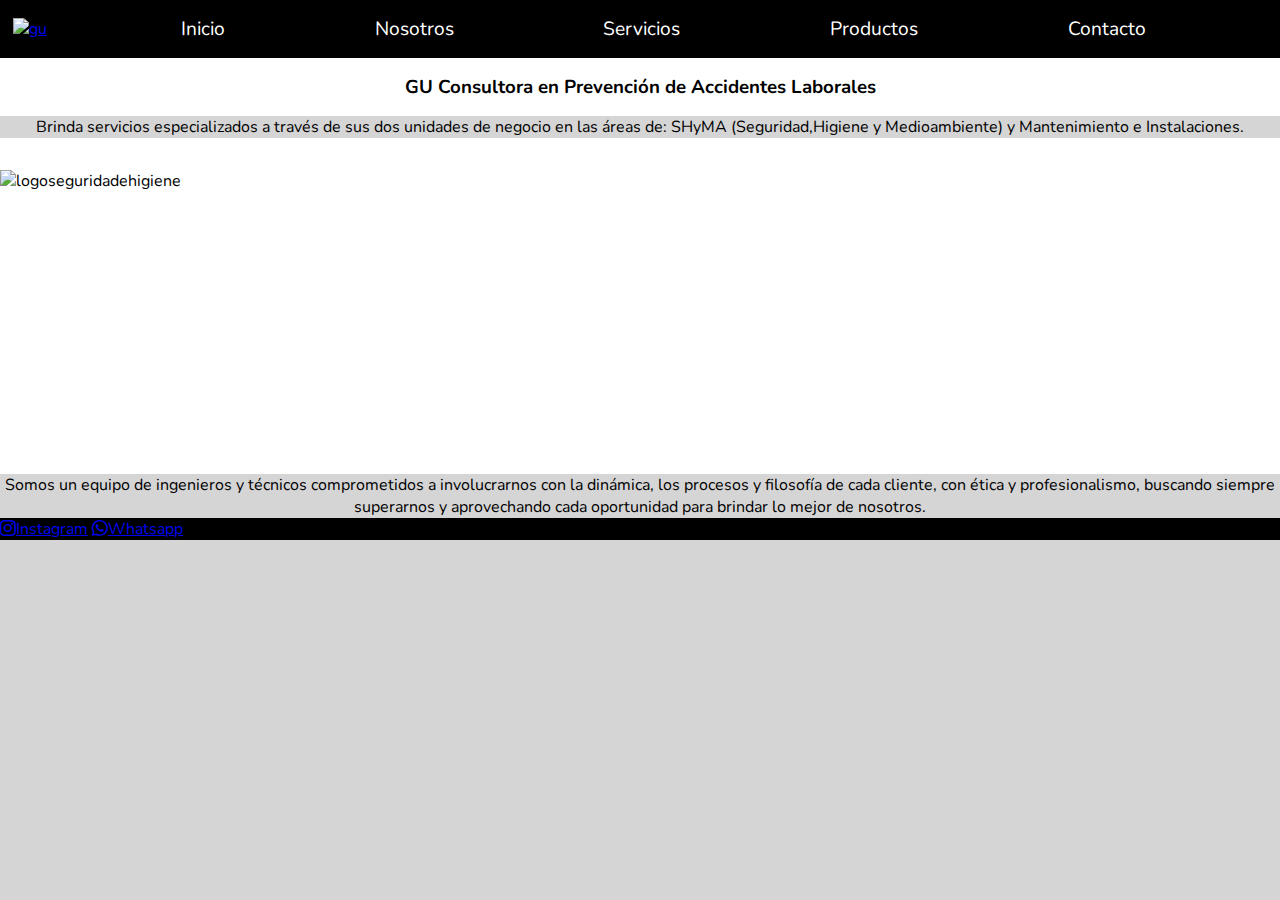
==== index.html @ 7956a354 "tercera pre entrega" ====
<!DOCTYPE html>
<html lang="en">

<head>
    <meta charset="UTF-8">
    <meta http-equiv="X-UA-Compatible" content="IE=edge">
    <meta name="viewport" content="width=device-width, initial-scale=1.0">
    <title>GU - Inicio</title>
    <meta name="description" content="Consultora de Seguridad e Higiene">
    <meta name="keywords"
        content="Consultora, Seguridad, Higiene, Construcción, Industria, EPP, Calzado, Ropa de trabajo, Detector, Protección, Señalización">
    <link href="https://cdn.jsdelivr.net/npm/bootstrap@5.3.0-alpha3/dist/css/bootstrap.min.css" rel="stylesheet"
        integrity="sha384-KK94CHFLLe+nY2dmCWGMq91rCGa5gtU4mk92HdvYe+M/SXH301p5ILy+dN9+nJOZ" crossorigin="anonymous">
    <link rel="stylesheet" href="https://cdn.jsdelivr.net/npm/bootstrap-icons@1.10.4/font/bootstrap-icons.css">
    <link rel="stylesheet" href="./styles/style.css">
    <link rel="stylesheet" href="wow/animate.css">
</head>


<body>
    <header>
        <nav class="navbar syso">
            <a class="logoinicio" href="../index.html"><img class="gu wow fadeInDown" src="../img/gu.png" alt="gu"></a>
            <ul class="menu">
                <li class="inicioinicio menu_item active wow fadeInLeft"><a href="./index.html">Inicio</a></li>
                <li class="nosotrosinicio menu_item wow fadeInLeft"><a href="./pages/nosotros.html">Nosotros</a></li>
                <li class="serviciosinicio menu_item wow fadeInLeft"><a href="./pages/servicios.html">Servicios</a></li>
                <li class="productosinicio menu_item wow fadeInLeft"><a href="./pages/productos.html">Productos</a></li>
                <li class="contactoinicio menu_item wow fadeInLeft"><a href="./pages/contacto.html">Contacto</a></li>
            </ul>
        </nav>
    </header>
    <main>
        <section class="titulogu d-flex justify-content-center align-items-center fondoblancotitulo">
            <h3>GU Consultora en Prevención de Accidentes Laborales</h3>
        </section>
        <section class="titulogu d-flex justify-content-center align-items-center m-4">
            <p> Brinda servicios especializados a
                través de sus dos unidades de negocio en las
                áreas de: SHyMA (Seguridad,Higiene y Medioambiente) y Mantenimiento e Instalaciones.</p>
        </section>
        <div class="fondoblancotitulo">
            <img class="logoguseguridadehigiene" src="./img/logoguseguridadehigiene.png"
                alt="logoseguridadehigiene"></a>
        </div>
        <section class="titulogu d-flex justify-content-center align-items-center m-4">
            <p>Somos un equipo de ingenieros y técnicos comprometidos a involucrarnos con la
                dinámica, los procesos y filosofía de cada cliente, con ética y profesionalismo, buscando siempre
                superarnos y aprovechando cada oportunidad para brindar lo mejor de nosotros.</p>
            </p>
        </section>
    </main>
    <footer class="text-light p-4">
        <div class="container">
            <div class="row">
                <div class="col-md-12">
                    <div class="d-flex pie wow flash justify-content-evenly px-5">
                        <a href="https://www.instagram.com/lic.seguridadehigiene?igshid=YmMyMTA2M2Y=/"
                            class="text-light"><i class="bi bi-instagram marginright"></i>Instagram</a>
                        <a href="https://wa.me/1132611289" class="text-light"><i
                                class="bi bi-whatsapp marginright"></i>Whatsapp</a>
                    </div>
                </div>
            </div>
        </div>
    </footer>
    <script src="https://cdn.jsdelivr.net/npm/bootstrap@5.3.0-alpha3/dist/js/bootstrap.bundle.min.js"
        integrity="sha384-ENjdO4Dr2bkBIFxQpeoTz1HIcje39Wm4jDKdf19U8gI4ddQ3GYNS7NTKfAdVQSZe"
        crossorigin="anonymous"></script>
    <script src="wow/wow.min.js"></script>
    <script>
        new WOW().init();
    </script>
</body>

</html>
---- styles/style.css ----
@import url("https://fonts.googleapis.com/css2?family=Nunito:wght@300;400;500;600;700&display=swap");
.listaservicios .columnaservicios .consultoriatecnica,
.listaservicios .columnaservicios .tramitesygestiones,
.listaservicios .columnaservicios .medicionesambientales {
  padding: 1rem;
  background-color: #000000;
}

.listaservicios .columnaservicios .consultoriatexto,
.listaservicios .columnaservicios .tramitestexto,
.listaservicios .columnaservicios .medicionestexto {
  padding: 1rem;
  background-color: #ffffff;
}

* {
  margin: 0;
  padding: 0;
  box-sizing: border-box;
  font-family: "Nunito", sans-serif;
}
*::-moz-selection {
  background-color: #000000;
  color: rgba(192, 192, 192, 0.662745098);
}
*::selection {
  background-color: #000000;
  color: rgba(192, 192, 192, 0.662745098);
}

header {
  background-color: #000000;
  display: flex;
  gap: 2rem;
  grid-gap: 2rem;
}
header .navbar {
  animation: slide-in-fwd-center 0.4s cubic-bezier(0.25, 0.46, 0.45, 0.94) both;
  align-items: center;
  display: flex;
  flex: 1;
  position: relative;
  justify-content: space-evenly;
}
header .navbar .gu {
  height: 6rem;
  margin-left: 0.8rem;
}
header .navbar .menu {
  display: flex;
  flex: 1;
  position: relative;
  justify-content: space-evenly;
  list-style-type: none;
  gap: 1rem;
  grid-gap: 1rem;
  align-items: center;
  padding-block: 1rem;
  top: 0;
  width: 100%;
}
header .navbar .menu .menu_item a {
  color: #ffffff;
  text-decoration: none;
  font-size: larger;
}
header .navbar .menu .menu_item a:hover {
  background: rgba(192, 192, 192, 0.662745098);
}
@keyframes slide-in-fwd-center {
  0% {
    transform: translateZ(-1400px);
    opacity: 0;
  }
  100% {
    transform: translateZ(0);
    opacity: 1;
  }
}
header .menu_item:nth-child(1) {
  animation-delay: 0.1s;
}
header .menu_item:nth-child(2) {
  animation-delay: 0.2s;
}
header .menu_item:nth-child(3) {
  animation-delay: 0.3s;
}
header .menu_item:nth-child(4) {
  animation-delay: 0.4s;
}
header .menu_item:nth-child(5) {
  animation-delay: 0.5s;
}

body {
  background-color: rgba(192, 192, 192, 0.662745098);
  background-repeat: unset;
}
body .titulogu {
  display: block;
  text-align: center;
  margin-left: auto;
  margin-right: auto;
}
body .titulogu p {
  margin-top: 0;
  margin-bottom: 0rem;
}
body .titulogu p .itemsnosotros {
  margin-top: 1.5rem;
}
body .titulogu .textogusyh {
  margin-bottom: 0.5rem;
  margin-left: auto;
  margin-right: auto;
}
body .fondoblancotitulo {
  background-color: #ffffff;
  padding-top: 1rem;
  padding-bottom: 1rem;
}
body .fondoblancotitulo .logoguseguridadehigiene {
  display: flex;
  margin-left: auto;
  margin-right: auto;
  margin-top: 1rem;
  margin-bottom: 1rem;
  height: 17rem;
}
body .fondoblancotitulo .fondonegro {
  background-color: #000000;
}
body .misionvision {
  margin-right: auto;
  margin-left: auto;
}

footer {
  background-color: #000000;
}
footer .row {
  --bs-gutter-x: 0;
  --bs-gutter-y: 0;
}
footer .row .pie :hover {
  background: rgba(192, 192, 192, 0.662745098);
}

.listaservicios {
  padding: 2rem;
  display: flex;
}
.listaservicios .columnaservicios {
  margin-left: 1.2rem;
  margin-right: 1.2rem;
  width: 33.333333333%;
}
.listaservicios .columnaservicios .consultoriatecnica .centrar,
.listaservicios .columnaservicios .tramitesygestiones .centrar,
.listaservicios .columnaservicios .medicionesambientales .centrar {
  display: flex;
  justify-content: center;
  text-align: center;
  padding: 1rem;
}
.listaservicios .columnaservicios .consultoriatecnica .estilotextoblanco,
.listaservicios .columnaservicios .tramitesygestiones .estilotextoblanco,
.listaservicios .columnaservicios .medicionesambientales .estilotextoblanco {
  color: #ffffff;
}
.listaservicios .columnaservicios .consultoriatexto .itemslista,
.listaservicios .columnaservicios .tramitestexto .itemslista,
.listaservicios .columnaservicios .medicionestexto .itemslista {
  list-style: none;
}

.galeria {
  display: grid;
  grid-template-columns: 1fr 1fr;
  gap: 1rem;
  grid-template-areas: "mqtexto" "mqvideo";
}
.galeria .galeriatexto {
  display: grid;
  justify-items: center;
  align-items: center;
  justify-content: center;
  align-content: center;
  grid-area: mqtexto;
  margin-right: 4.094rem;
  margin-left: 4.094rem;
  padding: 4rem;
}
.galeria .galeriatexto .estilotextoblanco {
  color: #ffffff;
}
.galeria .galeriavideo {
  display: grid;
  justify-items: center;
  align-items: center;
  justify-content: center;
  align-content: center;
  grid-area: mqvideo;
}
.galeria .videoservicios {
  width: 80%;
  height: 20rem;
  display: block;
  margin-right: 2rem;
  margin-left: 2rem;
}

.tarjetitas {
  width: 70%;
  margin-right: auto;
  margin-left: auto;
}

.textocontacto {
  color: #ffffff;
  padding: 1rem;
  background-color: #000000;
}

.mapaoficina {
  max-width: 100%;
}

@media screen and (max-width: 991px) {
  /******************************* LISTA DE SERVICIOS *******************************/
  .listaservicios {
    justify-content: center;
    text-align: center;
    display: grid;
    grid-template-columns: 1fr;
  }
  .listaservicios .columnaservicios {
    margin-right: auto;
    margin-left: auto;
    border: 0.1rem solid #000000;
    margin-top: 0.5rem;
    margin-bottom: 0.5rem;
    width: 100%;
    display: grid;
    grid-template-columns: 1fr 1fr 1fr;
    grid-template-areas: "consultoriatecnica consultoriatexto consultoriatexto " "tramitesygestiones tramitestexto tramitestexto" "medicionesambientales medicionestexto medicionestexto";
  }
  .listaservicios .columnaservicios .consultoriatecnica {
    grid-area: consultoriatecnica;
    display: grid;
    justify-items: center;
    align-items: center;
    justify-content: center;
    align-content: center;
  }
  .listaservicios .columnaservicios .consultoriatexto {
    border-left: 0.1rem solid #ffffff;
    grid-area: consultoriatexto;
    display: grid;
  }
  .listaservicios .columnaservicios .tramitesygestiones {
    grid-area: tramitesygestiones;
    display: grid;
    justify-items: center;
    align-items: center;
    justify-content: center;
    align-content: center;
  }
  .listaservicios .columnaservicios .tramitestexto {
    border-left: 0.1rem solid #ffffff;
    grid-area: tramitestexto;
    display: grid;
  }
  .listaservicios .columnaservicios .medicionesambientales {
    grid-area: medicionesambientales;
    display: grid;
    justify-items: center;
    align-items: center;
    justify-content: center;
    align-content: center;
  }
  .listaservicios .columnaservicios .medicionestexto {
    border-left: 0.1rem solid #ffffff;
    grid-area: medicionestexto;
    display: grid;
  }
  /******************************* GALERIA DE SERVICIOS *******************************/
  .galeria {
    display: grid;
    grid-template-columns: 1fr;
  }
  .galeria .galeriatexto {
    margin-right: 6.25rem;
    margin-left: 6.25rem;
  }
  .galeria .galeriavideo {
    margin-right: auto;
    margin-left: auto;
  }
  /******************************* MAPA Y DE CONTACTOS *******************************/
  .formulariocontacto {
    margin-right: 1.25rem;
    margin-left: 1.25rem;
    width: 100%;
  }
  .mapaubicacion {
    width: 100%;
    display: flex;
    justify-content: center;
  }
  .mapaubicacion .mapaoficina {
    display: grid;
    grid-template-columns: 1fr;
  }
}
@media screen and (max-width: 720px) {
  /******************************* LISTA DE SERVICIOS *******************************/
  .listaservicios {
    justify-content: center;
    text-align: center;
    display: grid;
    grid-template-columns: 1fr;
  }
  .listaservicios .columnaservicios {
    margin-right: auto;
    margin-left: auto;
    border: 0.1rem solid #000000;
    margin-top: 0.5rem;
    margin-bottom: 0.5rem;
    width: 100%;
    display: grid;
    grid-template-columns: 1fr;
    grid-template-areas: "consultoriatecnica" "consultoriatexto" "tramitesygestiones" "tramitestexto" "medicionesambientales" "medicionestexto";
  }
  .listaservicios .columnaservicios .consultoriatecnica {
    grid-area: consultoriatecnica;
    display: grid;
    justify-items: center;
    align-items: center;
    justify-content: center;
    align-content: center;
  }
  .listaservicios .columnaservicios .consultoriatexto {
    border-left: 0.1rem solid #ffffff;
    grid-area: consultoriatexto;
    display: grid;
  }
  .listaservicios .columnaservicios .tramitesygestiones {
    grid-area: tramitesygestiones;
    display: grid;
    justify-items: center;
    align-items: center;
    justify-content: center;
    align-content: center;
  }
  .listaservicios .columnaservicios .tramitestexto {
    border-left: 0.1rem solid #ffffff;
    grid-area: tramitestexto;
    display: grid;
  }
  .listaservicios .columnaservicios .medicionesambientales {
    grid-area: medicionesambientales;
    display: grid;
    justify-items: center;
    align-items: center;
    justify-content: center;
    align-content: center;
  }
  .listaservicios .columnaservicios .medicionestexto {
    border-left: 0.1rem solid #ffffff;
    grid-area: medicionestexto;
    display: grid;
  }
  /******************************* GALERIA DE SERVICIOS *******************************/
  .galeria {
    display: grid;
    grid-template-columns: 1fr;
  }
  .galeria .galeriatexto {
    margin-right: 3.5rem;
    margin-left: 3.5rem;
  }
  .galeria .galeriavideo {
    margin-right: auto;
    margin-left: auto;
  }
  /******************************* MAPA Y FORMULARIO DE CONTACTOS *******************************/
  .formulariocontacto {
    margin-right: auto;
    margin-left: auto;
    width: 100%;
  }
  .mapaubicacion {
    width: 100%;
    display: flex;
    justify-content: center;
  }
  .mapaubicacion .mapaoficina {
    display: grid;
    grid-template-columns: 1fr;
  }
}
@media screen and (max-width: 575px) {
  /******************************* NAVBAR *******************************/
  header {
    display: grid;
  }
  header .navbar {
    display: grid;
    flex: 0;
  }
  header .navbar .gu {
    height: 3rem;
    margin-left: 0.2rem;
  }
  header .navbar .menu {
    grid-area: menu;
    display: grid;
    grid-template-columns: 1fr 1fr;
    grid-template-rows: 1fr 1fr;
    grid-template-areas: "nosotros servicios " "productos contacto ";
  }
  header .navbar .menu .inicioinicio {
    display: none;
  }
  header .navbar .menu .nosotrosinicio {
    grid-area: nosotros;
    display: grid;
    justify-items: center;
    align-items: center;
    justify-content: center;
    align-content: center;
  }
  header .navbar .menu .serviciosinicio {
    grid-area: servicios;
    display: grid;
    justify-items: center;
    align-items: center;
    justify-content: center;
    align-content: center;
  }
  header .navbar .menu .productosinicio {
    grid-area: productos;
    display: grid;
    justify-items: center;
    align-items: center;
    justify-content: center;
    align-content: center;
  }
  header .navbar .menu .contactoinicio {
    grid-area: contacto;
    display: grid;
    justify-items: center;
    align-items: center;
    justify-content: center;
    align-content: center;
  }
  header .syso {
    justify-content: center;
    text-align: center;
    display: grid;
    grid-template-columns: 1r 1fr;
    grid-template-rows: 1fr 1fr;
    grid-template-areas: "logo menu menu" "logo menu menu";
  }
  header .syso .logoinicio {
    grid-area: logo;
    display: grid;
    justify-items: center;
    align-items: center;
    justify-content: center;
    align-content: center;
  }
  /******************************* GALERIA DE SERVICIOS *******************************/
  .galeria {
    display: grid;
    grid-template-columns: 1fr;
  }
  .galeria .galeriatexto {
    margin-right: 2.5rem;
    margin-left: 2.5rem;
    padding: 1.5rem;
  }
  .galeria .galeriavideo {
    margin-right: auto;
    margin-left: auto;
  }
}/*# sourceMappingURL=style.css.map */
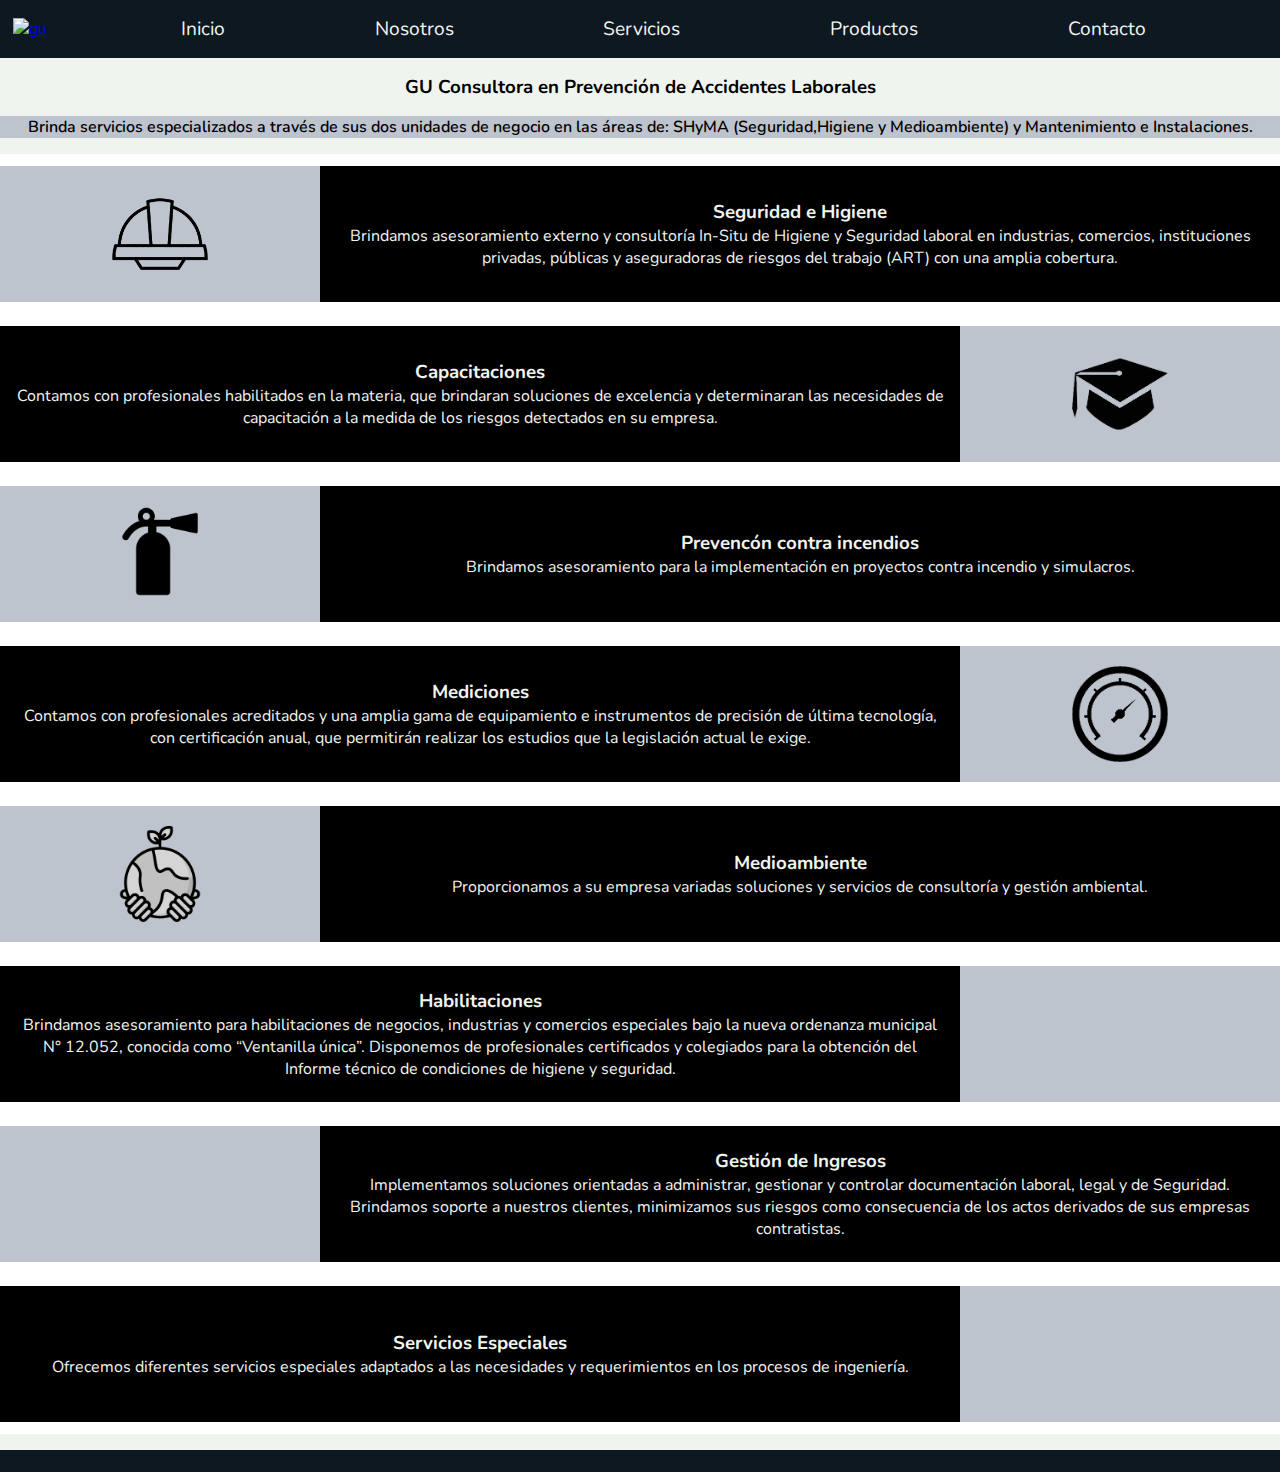
==== commit 94c35094: "ajustes finales" ====
--- a/index.html
+++ b/index.html
@@ -20,7 +20,7 @@
 <body>
     <header>
         <nav class="navbar syso">
-            <a class="logoinicio" href="../index.html"><img class="gu wow fadeInDown" src="../img/gu.png" alt="gu"></a>
+            <a class="logoinicio" href="../index.html"><img class="gu wow fadeInDown" src="./img/gu.png" alt="gu"></a>
             <ul class="menu">
                 <li class="inicioinicio menu_item active wow fadeInLeft"><a href="./index.html">Inicio</a></li>
                 <li class="nosotrosinicio menu_item wow fadeInLeft"><a href="./pages/nosotros.html">Nosotros</a></li>
@@ -35,20 +35,81 @@
             <h3>GU Consultora en Prevención de Accidentes Laborales</h3>
         </section>
         <section class="titulogu d-flex justify-content-center align-items-center m-4">
-            <p> Brinda servicios especializados a
+            <p style="font-weight: 600;"> Brinda servicios especializados a
                 través de sus dos unidades de negocio en las
                 áreas de: SHyMA (Seguridad,Higiene y Medioambiente) y Mantenimiento e Instalaciones.</p>
         </section>
         <div class="fondoblancotitulo">
-            <img class="logoguseguridadehigiene" src="./img/logoguseguridadehigiene.png"
-                alt="logoseguridadehigiene"></a>
+
+            <div class="grilla">
+
+                <div class="A1 full"> <img class="iconospng wow #" src="./img/icono casco.png" alt="casco">
+                </div>
+                <div class="B1 cuadritotexto full">
+                    <h3>Seguridad e Higiene</h3>
+                    <p>Brindamos asesoramiento externo y consultoría In-Situ de Higiene y Seguridad laboral en
+                        industrias, comercios, instituciones privadas, públicas y aseguradoras de riesgos del trabajo
+                        (ART) con una amplia cobertura.</p>
+                </div>
+                <div class="A2 full"> <img class="iconospng wow #" src="./img/gorro graduacion.png" alt="capacitacion">
+                </div>
+                <div class="B2 cuadritotexto full">
+                    <h3>Capacitaciones</h3>
+                    <p>Contamos con profesionales habilitados en la materia, que brindaran soluciones de excelencia y
+                        determinaran las necesidades de capacitación a la medida de los riesgos detectados en su
+                        empresa.</p>
+                </div>
+                <div class="A3 full"> <img class="iconospng wow #" src="./img/extintor.png"
+                        alt="prevencioncontraincendio">
+                </div>
+                <div class="B3 cuadritotexto full">
+                    <h3>Prevencón contra incendios</h3>
+                    <p>Brindamos asesoramiento para la implementación en proyectos contra incendio y simulacros.</p>
+                </div>
+                <div class="A4 full"> <img class="iconospng wow #" src="./img/mediciones.png" alt="mediciones">
+                </div>
+                <div class="B4 cuadritotexto full">
+                    <h3>Mediciones</h3>
+                    <p>Contamos con profesionales acreditados y una amplia gama de equipamiento e instrumentos de
+                        precisión de última tecnología, con certificación anual, que permitirán realizar los estudios
+                        que la legislación actual le exige.</p>
+                </div>
+
+                <div class="A5 full"> <img class="iconospng wow #" src="./img/medioambiente.png" alt="medioambiente">
+                </div>
+                <div class="B5 cuadritotexto full">
+                    <h3>Medioambiente</h3>
+                    <p>Proporcionamos a su empresa variadas soluciones y servicios de consultoría y gestión ambiental.
+                    </p>
+                </div>
+                <div class="A6 full"> <img class="iconospng wow #" src="./img/habilitaciones.png" alt="habilitaciones">
+                </div>
+                <div class="B6 cuadritotexto full">
+                    <h3>Habilitaciones</h3>
+                    <p>Brindamos asesoramiento para habilitaciones de negocios, industrias y comercios especiales bajo
+                        la nueva ordenanza municipal N° 12.052, conocida como “Ventanilla única”. Disponemos de
+                        profesionales certificados y colegiados para la obtención del Informe técnico de condiciones de
+                        higiene y seguridad.</p>
+                </div>
+                <div class="A7 full"> <img class="iconospng wow #" src="./img/calculadora.png" alt="gestiones">
+                </div>
+                <div class="B7 cuadritotexto full">
+                    <h3>Gestión de Ingresos</h3>
+                    <p>Implementamos soluciones orientadas a administrar, gestionar y controlar documentación laboral,
+                        legal y de Seguridad. Brindamos soporte a nuestros clientes, minimizamos sus riesgos como
+                        consecuencia de los actos derivados de sus empresas contratistas.</p>
+                </div>
+
+                <div class="A8 full"> <img class="iconospng wow #" src="./img/servicios especiales.png"
+                        alt="serviciosespeciales">
+                </div>
+                <div class="B8 cuadritotexto full">
+                    <h3>Servicios Especiales</h3>
+                    <p>Ofrecemos diferentes servicios especiales adaptados a las necesidades y requerimientos en los
+                        procesos de ingeniería.</p>
+                </div>
+            </div>
         </div>
-        <section class="titulogu d-flex justify-content-center align-items-center m-4">
-            <p>Somos un equipo de ingenieros y técnicos comprometidos a involucrarnos con la
-                dinámica, los procesos y filosofía de cada cliente, con ética y profesionalismo, buscando siempre
-                superarnos y aprovechando cada oportunidad para brindar lo mejor de nosotros.</p>
-            </p>
-        </section>
     </main>
     <footer class="text-light p-4">
         <div class="container">
--- a/styles/style.css
+++ b/styles/style.css
@@ -10,7 +10,7 @@
 .listaservicios .columnaservicios .tramitestexto,
 .listaservicios .columnaservicios .medicionestexto {
   padding: 1rem;
-  background-color: #ffffff;
+  background-color: #F0F4EF;
 }
 
 * {
@@ -21,15 +21,15 @@
 }
 *::-moz-selection {
   background-color: #000000;
-  color: rgba(192, 192, 192, 0.662745098);
+  color: rgba(52, 73, 102, 0.3215686275);
 }
 *::selection {
   background-color: #000000;
-  color: rgba(192, 192, 192, 0.662745098);
+  color: rgba(52, 73, 102, 0.3215686275);
 }
 
 header {
-  background-color: #000000;
+  background-color: #0D1821;
   display: flex;
   gap: 2rem;
   grid-gap: 2rem;
@@ -60,12 +60,12 @@
   width: 100%;
 }
 header .navbar .menu .menu_item a {
-  color: #ffffff;
+  color: #F0F4EF;
   text-decoration: none;
   font-size: larger;
 }
 header .navbar .menu .menu_item a:hover {
-  background: rgba(192, 192, 192, 0.662745098);
+  background: rgba(52, 73, 102, 0.3215686275);
 }
 @keyframes slide-in-fwd-center {
   0% {
@@ -93,8 +93,139 @@
   animation-delay: 0.5s;
 }
 
+.iconospng {
+  height: 6rem;
+  filter: grayscale(100%);
+}
+
+.grilla {
+  background-color: #ffffff;
+  justify-content: center;
+  align-items: center;
+  justify-items: center;
+  align-content: center;
+  display: grid;
+  grid-template-columns: 1fr 1fr 1fr 1fr;
+  grid-template-rows: 1fr 1fr 1fr 1fr 1fr 1fr 1fr 1fr;
+  grid-template-areas: "A1 B1 B1 B1" "B2 B2 B2 A2" "A3 B3 B3 B3" "B4 B4 B4 A4" "A5 B5 B5 B5" "B6 B6 B6 A6" "A7 B7 B7 B7" "B8 B8 B8 A8";
+}
+
+.A1 {
+  grid-area: A1;
+  display: grid;
+  width: 100%;
+  background-color: rgba(52, 73, 102, 0.3215686275);
+}
+
+.B1 {
+  grid-area: B1;
+  display: grid;
+}
+
+.A2 {
+  grid-area: A2;
+  display: grid;
+  width: 100%;
+  background-color: rgba(52, 73, 102, 0.3215686275);
+}
+
+.B2 {
+  grid-area: B2;
+  display: grid;
+}
+
+.A3 {
+  grid-area: A3;
+  display: grid;
+  width: 100%;
+  background-color: rgba(52, 73, 102, 0.3215686275);
+}
+
+.B3 {
+  grid-area: B3;
+  display: grid;
+}
+
+.A4 {
+  grid-area: A4;
+  display: grid;
+  width: 100%;
+  background-color: rgba(52, 73, 102, 0.3215686275);
+}
+
+.B4 {
+  grid-area: B4;
+  display: grid;
+}
+
+.A5 {
+  grid-area: A5;
+  display: grid;
+  width: 100%;
+  background-color: rgba(52, 73, 102, 0.3215686275);
+}
+
+.B5 {
+  grid-area: B5;
+  display: grid;
+}
+
+.A6 {
+  grid-area: A6;
+  display: grid;
+  width: 100%;
+  background-color: rgba(52, 73, 102, 0.3215686275);
+}
+
+.B6 {
+  grid-area: B6;
+  display: grid;
+}
+
+.A7 {
+  grid-area: A7;
+  display: grid;
+  width: 100%;
+  background-color: rgba(52, 73, 102, 0.3215686275);
+}
+
+.B7 {
+  grid-area: B7;
+  display: grid;
+}
+
+.A8 {
+  grid-area: A8;
+  display: grid;
+  width: 100%;
+  background-color: rgba(52, 73, 102, 0.3215686275);
+}
+
+.B8 {
+  grid-area: B8;
+  display: grid;
+}
+
+.cuadritotexto {
+  width: 100%;
+  display: flex;
+  text-align: center;
+  flex-direction: column;
+  background-color: #000000;
+  color: #F0F4EF;
+}
+
+.full {
+  height: 85%;
+  padding: 1rem;
+  margin: 1rem;
+  display: flex;
+  justify-content: center;
+  align-items: center;
+}
+
 body {
-  background-color: rgba(192, 192, 192, 0.662745098);
+  background-color: rgba(52, 73, 102, 0.3215686275);
   background-repeat: unset;
 }
 body .titulogu {
@@ -116,7 +247,7 @@
   margin-right: auto;
 }
 body .fondoblancotitulo {
-  background-color: #ffffff;
+  background-color: #F0F4EF;
   padding-top: 1rem;
   padding-bottom: 1rem;
 }
@@ -137,14 +268,53 @@
 }
 
 footer {
-  background-color: #000000;
+  background-color: #0D1821;
 }
 footer .row {
   --bs-gutter-x: 0;
   --bs-gutter-y: 0;
 }
 footer .row .pie :hover {
-  background: rgba(192, 192, 192, 0.662745098);
+  background: rgba(52, 73, 102, 0.3215686275);
+}
+
+.textogusyh {
+  display: flex;
+  margin-top: 1.5rem;
+}
+
+.fondonegro {
+  background-color: #000000;
+  border-radius: 2rem;
+}
+
+.estilotextoblanco {
+  color: #F0F4EF;
+}
+
+.cajitaquienessomos {
+  display: grid;
+  grid-template-columns: 1fr 1fr 1fr;
+  grid-template-areas: "tqs tqs iqs";
+}
+
+.textoquienessomos {
+  display: grid;
+  grid-area: tqs;
+  background-color: #000000;
+  margin: 1rem;
+  padding: 0.7rem;
+  border-radius: 2rem;
+}
+
+.imagenquienessomos {
+  display: grid;
+  grid-area: iqs;
+  margin: 1rem;
+  margin-right: auto;
+  margin-left: auto;
+  padding: 0.7rem;
+  border-radius: 2rem;
 }
 
 .listaservicios {
@@ -167,7 +337,7 @@
 .listaservicios .columnaservicios .consultoriatecnica .estilotextoblanco,
 .listaservicios .columnaservicios .tramitesygestiones .estilotextoblanco,
 .listaservicios .columnaservicios .medicionesambientales .estilotextoblanco {
-  color: #ffffff;
+  color: #F0F4EF;
 }
 .listaservicios .columnaservicios .consultoriatexto .itemslista,
 .listaservicios .columnaservicios .tramitestexto .itemslista,
@@ -193,7 +363,7 @@
   padding: 4rem;
 }
 .galeria .galeriatexto .estilotextoblanco {
-  color: #ffffff;
+  color: #F0F4EF;
 }
 .galeria .galeriavideo {
   display: grid;
@@ -218,7 +388,8 @@
 }
 
 .textocontacto {
-  color: #ffffff;
+  color: #F0F4EF;
+  border-radius: 2rem;
   padding: 1rem;
   background-color: #000000;
 }
@@ -228,6 +399,24 @@
 }
 
 @media screen and (max-width: 991px) {
+  /*********************** NOSOTROS *********************/
+  .cajitaquienessomos {
+    display: grid;
+    grid-template-columns: 1fr;
+    grid-template-rows: 1fr;
+    grid-template-areas: "tqs";
+  }
+  .textoquienessomos {
+    display: grid;
+    grid-area: tqs;
+    background-color: #000000;
+    margin: 1rem;
+    padding: 0.7rem;
+    border-radius: 2rem;
+  }
+  .imagenquienessomos {
+    display: none;
+  }
   /******************************* LISTA DE SERVICIOS *******************************/
   .listaservicios {
     justify-content: center;
@@ -255,7 +444,7 @@
     align-content: center;
   }
   .listaservicios .columnaservicios .consultoriatexto {
-    border-left: 0.1rem solid #ffffff;
+    border-left: 0.1rem solid #F0F4EF;
     grid-area: consultoriatexto;
     display: grid;
   }
@@ -268,7 +457,7 @@
     align-content: center;
   }
   .listaservicios .columnaservicios .tramitestexto {
-    border-left: 0.1rem solid #ffffff;
+    border-left: 0.1rem solid #F0F4EF;
     grid-area: tramitestexto;
     display: grid;
   }
@@ -281,7 +470,7 @@
     align-content: center;
   }
   .listaservicios .columnaservicios .medicionestexto {
-    border-left: 0.1rem solid #ffffff;
+    border-left: 0.1rem solid #F0F4EF;
     grid-area: medicionestexto;
     display: grid;
   }
@@ -342,7 +531,7 @@
     align-content: center;
   }
   .listaservicios .columnaservicios .consultoriatexto {
-    border-left: 0.1rem solid #ffffff;
+    border-left: 0.1rem solid #F0F4EF;
     grid-area: consultoriatexto;
     display: grid;
   }
@@ -355,7 +544,7 @@
     align-content: center;
   }
   .listaservicios .columnaservicios .tramitestexto {
-    border-left: 0.1rem solid #ffffff;
+    border-left: 0.1rem solid #F0F4EF;
     grid-area: tramitestexto;
     display: grid;
   }
@@ -368,7 +557,7 @@
     align-content: center;
   }
   .listaservicios .columnaservicios .medicionestexto {
-    border-left: 0.1rem solid #ffffff;
+    border-left: 0.1rem solid #F0F4EF;
     grid-area: medicionestexto;
     display: grid;
   }
@@ -402,6 +591,18 @@
   }
 }
 @media screen and (max-width: 575px) {
+  /****************************** INICIO *********************************/
+  .grilla {
+    background-color: #ffffff;
+    justify-content: center;
+    align-items: center;
+    justify-items: center;
+    align-content: center;
+    display: grid;
+    grid-template-columns: 1fr;
+    grid-template-rows: 1fr 1fr 1fr 1fr 1fr 1fr 1fr 1fr;
+    grid-template-areas: "A1" "B1" "A2" "B2" "A3" "B3" "A4" "B4" "A5" "B5" "A6" "B6" "A7" "B7" "A8" "B8";
+  }
   /******************************* NAVBAR *******************************/
   header {
     display: grid;
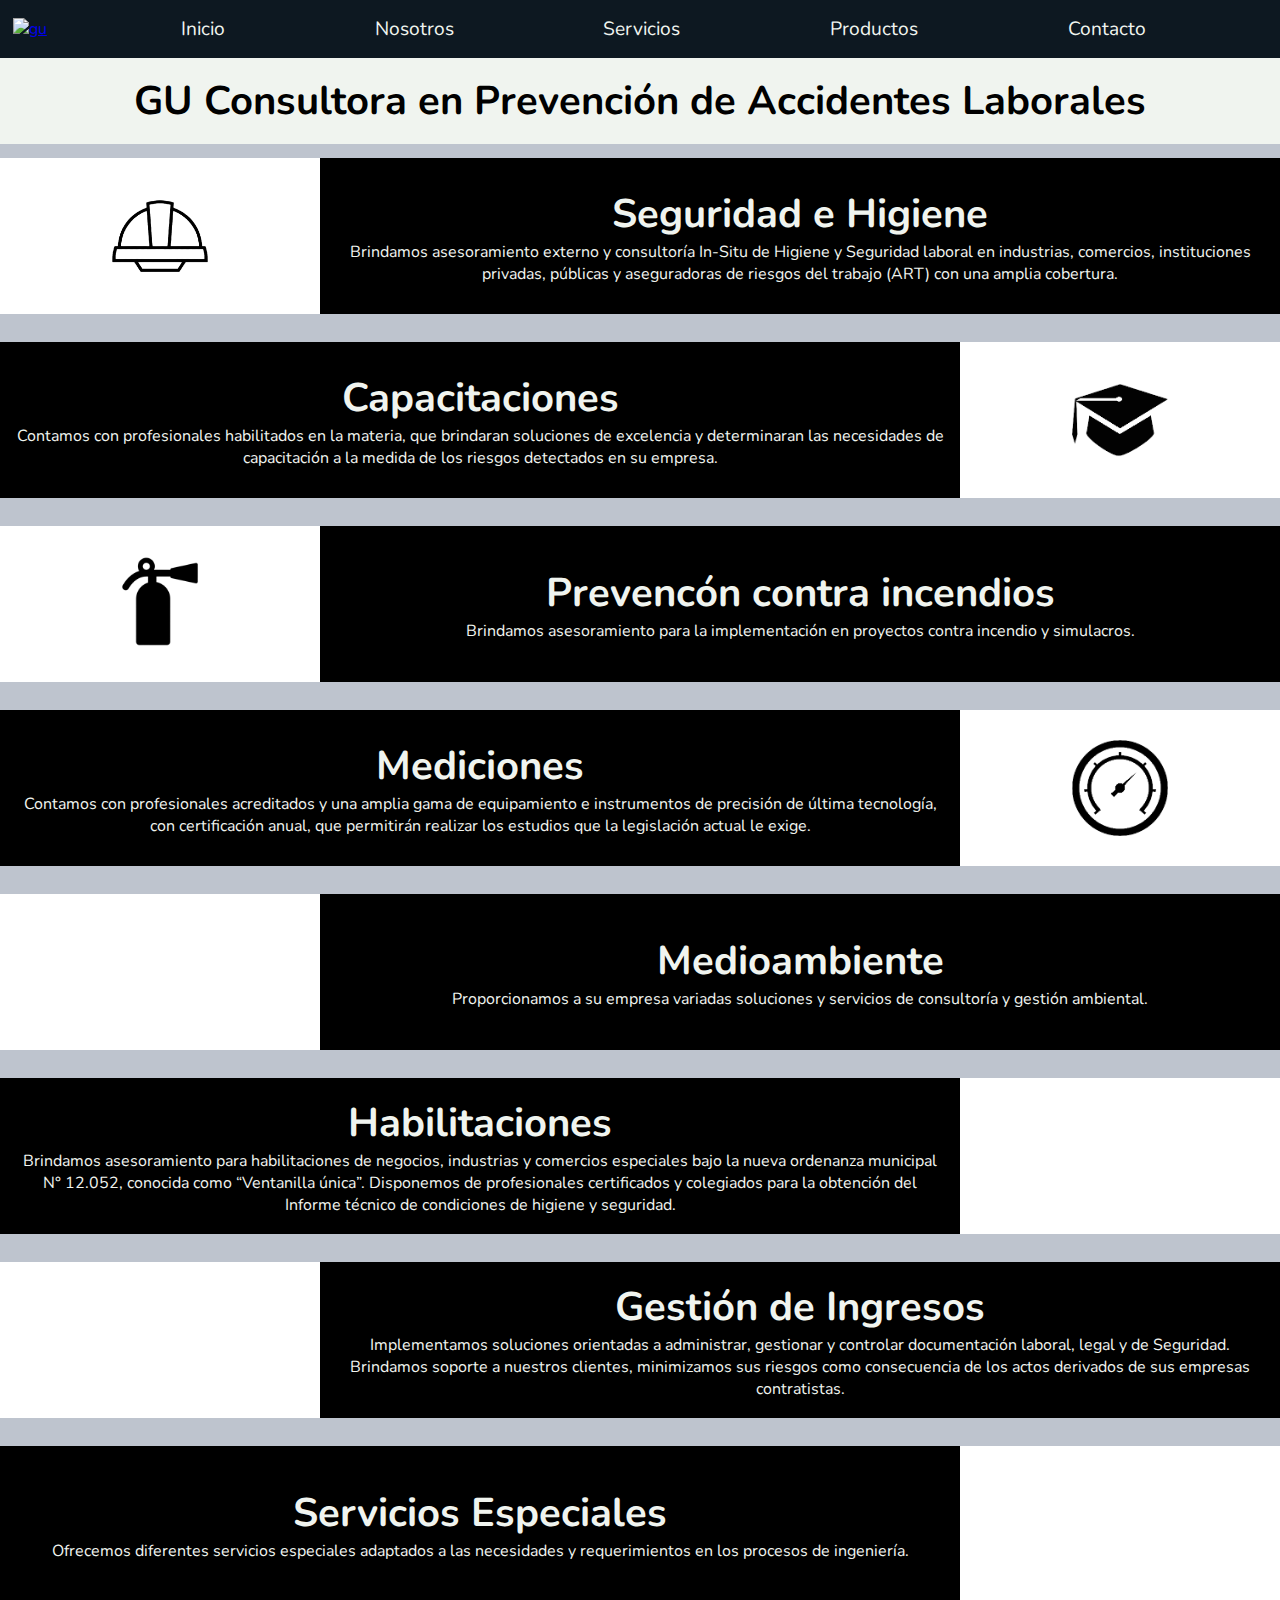
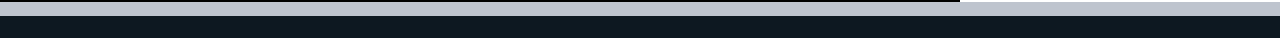
==== commit 56380d14: "3ra entrega!" ====
--- a/index.html
+++ b/index.html
@@ -31,80 +31,76 @@
         </nav>
     </header>
     <main>
-        <section class="titulogu d-flex justify-content-center align-items-center fondoblancotitulo">
-            <h3>GU Consultora en Prevención de Accidentes Laborales</h3>
+        <section class="titulogu fondoblancotitulo">
+            <h2 class="tituloppal">GU Consultora en Prevención de Accidentes Laborales</h2>
         </section>
-        <section class="titulogu d-flex justify-content-center align-items-center m-4">
-            <p style="font-weight: 600;"> Brinda servicios especializados a
-                través de sus dos unidades de negocio en las
-                áreas de: SHyMA (Seguridad,Higiene y Medioambiente) y Mantenimiento e Instalaciones.</p>
-        </section>
-        <div class="fondoblancotitulo">
+
+        <div class="">
 
             <div class="grilla">
 
-                <div class="A1 full"> <img class="iconospng wow #" src="./img/icono casco.png" alt="casco">
+                <div class="A1 full"> <img class="iconospng wow flipInX" src="./img/icono casco.png" alt="casco">
                 </div>
                 <div class="B1 cuadritotexto full">
-                    <h3>Seguridad e Higiene</h3>
+                    <h3 class="tituloppal">Seguridad e Higiene</h3>
                     <p>Brindamos asesoramiento externo y consultoría In-Situ de Higiene y Seguridad laboral en
                         industrias, comercios, instituciones privadas, públicas y aseguradoras de riesgos del trabajo
                         (ART) con una amplia cobertura.</p>
                 </div>
-                <div class="A2 full"> <img class="iconospng wow #" src="./img/gorro graduacion.png" alt="capacitacion">
+                <div class="A2 full"> <img class="iconospng wow flipInX" src="./img/gorro graduacion.png" alt="capacitacion">
                 </div>
                 <div class="B2 cuadritotexto full">
-                    <h3>Capacitaciones</h3>
+                    <h3 class="tituloppal">Capacitaciones</h3>
                     <p>Contamos con profesionales habilitados en la materia, que brindaran soluciones de excelencia y
                         determinaran las necesidades de capacitación a la medida de los riesgos detectados en su
                         empresa.</p>
                 </div>
-                <div class="A3 full"> <img class="iconospng wow #" src="./img/extintor.png"
+                <div class="A3 full"> <img class="iconospng wow flipInX" src="./img/extintor.png"
                         alt="prevencioncontraincendio">
                 </div>
                 <div class="B3 cuadritotexto full">
-                    <h3>Prevencón contra incendios</h3>
+                    <h3 class="tituloppal">Prevencón contra incendios</h3>
                     <p>Brindamos asesoramiento para la implementación en proyectos contra incendio y simulacros.</p>
                 </div>
-                <div class="A4 full"> <img class="iconospng wow #" src="./img/mediciones.png" alt="mediciones">
+                <div class="A4 full"> <img class="iconospng wow flipInX" src="./img/mediciones.png" alt="mediciones">
                 </div>
                 <div class="B4 cuadritotexto full">
-                    <h3>Mediciones</h3>
+                    <h3 class="tituloppal">Mediciones</h3>
                     <p>Contamos con profesionales acreditados y una amplia gama de equipamiento e instrumentos de
                         precisión de última tecnología, con certificación anual, que permitirán realizar los estudios
                         que la legislación actual le exige.</p>
                 </div>
 
-                <div class="A5 full"> <img class="iconospng wow #" src="./img/medioambiente.png" alt="medioambiente">
+                <div class="A5 full"> <img class="iconospng wow flipInX" src="./img/medioambiente.png" alt="medioambiente">
                 </div>
                 <div class="B5 cuadritotexto full">
-                    <h3>Medioambiente</h3>
+                    <h3 class="tituloppal">Medioambiente</h3>
                     <p>Proporcionamos a su empresa variadas soluciones y servicios de consultoría y gestión ambiental.
                     </p>
                 </div>
-                <div class="A6 full"> <img class="iconospng wow #" src="./img/habilitaciones.png" alt="habilitaciones">
+                <div class="A6 full"> <img class="iconospng wow flipInX" src="./img/habilitaciones.png" alt="habilitaciones">
                 </div>
                 <div class="B6 cuadritotexto full">
-                    <h3>Habilitaciones</h3>
+                    <h3 class="tituloppal">Habilitaciones</h3>
                     <p>Brindamos asesoramiento para habilitaciones de negocios, industrias y comercios especiales bajo
                         la nueva ordenanza municipal N° 12.052, conocida como “Ventanilla única”. Disponemos de
                         profesionales certificados y colegiados para la obtención del Informe técnico de condiciones de
                         higiene y seguridad.</p>
                 </div>
-                <div class="A7 full"> <img class="iconospng wow #" src="./img/calculadora.png" alt="gestiones">
+                <div class="A7 full"> <img class="iconospng wow flipInX" src="./img/calculadora.png" alt="gestiones">
                 </div>
                 <div class="B7 cuadritotexto full">
-                    <h3>Gestión de Ingresos</h3>
+                    <h3 class="tituloppal">Gestión de Ingresos</h3>
                     <p>Implementamos soluciones orientadas a administrar, gestionar y controlar documentación laboral,
                         legal y de Seguridad. Brindamos soporte a nuestros clientes, minimizamos sus riesgos como
                         consecuencia de los actos derivados de sus empresas contratistas.</p>
                 </div>
 
-                <div class="A8 full"> <img class="iconospng wow #" src="./img/servicios especiales.png"
+                <div class="A8 full"> <img class="iconospng wow flipInX" src="./img/servicios especiales.png"
                         alt="serviciosespeciales">
                 </div>
                 <div class="B8 cuadritotexto full">
-                    <h3>Servicios Especiales</h3>
+                    <h3 class="tituloppal">Servicios Especiales</h3>
                     <p>Ofrecemos diferentes servicios especiales adaptados a las necesidades y requerimientos en los
                         procesos de ingeniería.</p>
                 </div>
--- a/styles/style.css
+++ b/styles/style.css
@@ -93,140 +93,14 @@
   animation-delay: 0.5s;
 }
 
-.iconospng {
-  height: 6rem;
-  filter: grayscale(100%);
-}
-
-.grilla {
-  background-color: #ffffff;
-  justify-content: center;
-  align-items: center;
-  justify-items: center;
-  align-content: center;
-  display: grid;
-  grid-template-columns: 1fr 1fr 1fr 1fr;
-  grid-template-rows: 1fr 1fr 1fr 1fr 1fr 1fr 1fr 1fr;
-  grid-template-areas: "A1 B1 B1 B1" "B2 B2 B2 A2" "A3 B3 B3 B3" "B4 B4 B4 A4" "A5 B5 B5 B5" "B6 B6 B6 A6" "A7 B7 B7 B7" "B8 B8 B8 A8";
-}
-
-.A1 {
-  grid-area: A1;
-  display: grid;
-  width: 100%;
-  background-color: rgba(52, 73, 102, 0.3215686275);
-}
-
-.B1 {
-  grid-area: B1;
-  display: grid;
-}
-
-.A2 {
-  grid-area: A2;
-  display: grid;
-  width: 100%;
-  background-color: rgba(52, 73, 102, 0.3215686275);
-}
-
-.B2 {
-  grid-area: B2;
-  display: grid;
-}
-
-.A3 {
-  grid-area: A3;
-  display: grid;
-  width: 100%;
-  background-color: rgba(52, 73, 102, 0.3215686275);
-}
-
-.B3 {
-  grid-area: B3;
-  display: grid;
-}
-
-.A4 {
-  grid-area: A4;
-  display: grid;
-  width: 100%;
-  background-color: rgba(52, 73, 102, 0.3215686275);
-}
-
-.B4 {
-  grid-area: B4;
-  display: grid;
-}
-
-.A5 {
-  grid-area: A5;
-  display: grid;
-  width: 100%;
-  background-color: rgba(52, 73, 102, 0.3215686275);
-}
-
-.B5 {
-  grid-area: B5;
-  display: grid;
-}
-
-.A6 {
-  grid-area: A6;
-  display: grid;
-  width: 100%;
-  background-color: rgba(52, 73, 102, 0.3215686275);
-}
-
-.B6 {
-  grid-area: B6;
-  display: grid;
-}
-
-.A7 {
-  grid-area: A7;
-  display: grid;
-  width: 100%;
-  background-color: rgba(52, 73, 102, 0.3215686275);
-}
-
-.B7 {
-  grid-area: B7;
-  display: grid;
-}
-
-.A8 {
-  grid-area: A8;
-  display: grid;
-  width: 100%;
-  background-color: rgba(52, 73, 102, 0.3215686275);
-}
-
-.B8 {
-  grid-area: B8;
-  display: grid;
-}
-
-.cuadritotexto {
-  width: 100%;
-  display: flex;
-  text-align: center;
-  flex-direction: column;
-  background-color: #000000;
-  color: #F0F4EF;
-}
-
-.full {
-  height: 85%;
-  padding: 1rem;
-  margin: 1rem;
-  display: flex;
-  justify-content: center;
-  align-items: center;
-}
-
 body {
   background-color: rgba(52, 73, 102, 0.3215686275);
   background-repeat: unset;
+}
+body .fondoblancotitulo {
+  background-color: #F0F4EF;
+  padding-top: 1rem;
+  padding-bottom: 1rem;
 }
 body .titulogu {
   display: block;
@@ -234,6 +108,9 @@
   margin-left: auto;
   margin-right: auto;
 }
+body .titulogu .tituloppal {
+  font-size: 2.5rem;
+}
 body .titulogu p {
   margin-top: 0;
   margin-bottom: 0rem;
@@ -246,12 +123,123 @@
   margin-left: auto;
   margin-right: auto;
 }
-body .fondoblancotitulo {
-  background-color: #F0F4EF;
-  padding-top: 1rem;
-  padding-bottom: 1rem;
-}
-body .fondoblancotitulo .logoguseguridadehigiene {
+body .grilla {
+  justify-content: center;
+  align-items: center;
+  justify-items: center;
+  align-content: center;
+  display: grid;
+  grid-template-columns: 1fr 1fr 1fr 1fr;
+  grid-template-rows: 1fr 1fr 1fr 1fr 1fr 1fr 1fr 1fr;
+  grid-template-areas: "A1 B1 B1 B1" "B2 B2 B2 A2" "A3 B3 B3 B3" "B4 B4 B4 A4" "A5 B5 B5 B5" "B6 B6 B6 A6" "A7 B7 B7 B7" "B8 B8 B8 A8";
+}
+body .grilla .iconospng {
+  height: 6rem;
+  filter: grayscale(100%);
+}
+body .grilla .A1 {
+  grid-area: A1;
+  display: grid;
+  width: 100%;
+  background-color: #ffffff;
+}
+body .grilla .B1 {
+  grid-area: B1;
+  display: grid;
+}
+body .grilla .A2 {
+  grid-area: A2;
+  display: grid;
+  width: 100%;
+  background-color: #ffffff;
+}
+body .grilla .B2 {
+  grid-area: B2;
+  display: grid;
+}
+body .grilla .A3 {
+  grid-area: A3;
+  display: grid;
+  width: 100%;
+  background-color: #ffffff;
+}
+body .grilla .B3 {
+  grid-area: B3;
+  display: grid;
+}
+body .grilla .A4 {
+  grid-area: A4;
+  display: grid;
+  width: 100%;
+  background-color: #ffffff;
+}
+body .grilla .B4 {
+  grid-area: B4;
+  display: grid;
+}
+body .grilla .A5 {
+  grid-area: A5;
+  display: grid;
+  width: 100%;
+  background-color: #ffffff;
+}
+body .grilla .B5 {
+  grid-area: B5;
+  display: grid;
+}
+body .grilla .A6 {
+  grid-area: A6;
+  display: grid;
+  width: 100%;
+  background-color: #ffffff;
+}
+body .grilla .B6 {
+  grid-area: B6;
+  display: grid;
+}
+body .grilla .A7 {
+  grid-area: A7;
+  display: grid;
+  width: 100%;
+  background-color: #ffffff;
+}
+body .grilla .B7 {
+  grid-area: B7;
+  display: grid;
+}
+body .grilla .A8 {
+  grid-area: A8;
+  display: grid;
+  width: 100%;
+  background-color: #ffffff;
+}
+body .grilla .B8 {
+  grid-area: B8;
+  display: grid;
+}
+body .grilla .full {
+  height: 85%;
+  padding: 1rem;
+  margin: 1rem;
+  display: flex;
+  justify-content: center;
+  align-items: center;
+}
+body .grilla .cuadritotexto {
+  width: 100%;
+  display: flex;
+  text-align: center;
+  flex-direction: column;
+  background-color: #000000;
+  color: #F0F4EF;
+}
+body .grilla .cuadritotexto .tituloppal {
+  display: flex;
+  justify-content: center;
+  align-items: center;
+  font-size: 2.5rem;
+}
+body .logoguseguridadehigiene {
   display: flex;
   margin-left: auto;
   margin-right: auto;
@@ -259,7 +247,7 @@
   margin-bottom: 1rem;
   height: 17rem;
 }
-body .fondoblancotitulo .fondonegro {
+body .fondonegro {
   background-color: #000000;
 }
 body .misionvision {
@@ -278,47 +266,41 @@
   background: rgba(52, 73, 102, 0.3215686275);
 }
 
-.textogusyh {
-  display: flex;
-  margin-top: 1.5rem;
-}
-
-.fondonegro {
-  background-color: #000000;
-  border-radius: 2rem;
-}
-
-.estilotextoblanco {
-  color: #F0F4EF;
-}
-
 .cajitaquienessomos {
+  padding: 1rem;
   display: grid;
   grid-template-columns: 1fr 1fr 1fr;
   grid-template-areas: "tqs tqs iqs";
 }
-
-.textoquienessomos {
+.cajitaquienessomos .textoquienessomos {
+  padding-left: 1rem;
+  padding-right: 1rem;
   display: grid;
   grid-area: tqs;
   background-color: #000000;
-  margin: 1rem;
-  padding: 0.7rem;
   border-radius: 2rem;
 }
-
-.imagenquienessomos {
+.cajitaquienessomos .textoquienessomos .textogusyh {
+  display: flex;
+  margin-top: 1.5rem;
+}
+.cajitaquienessomos .textoquienessomos .estilotextoblanco {
+  color: #F0F4EF;
+}
+.cajitaquienessomos .textoquienessomos .estilotextoblanco .fondonegro {
+  background-color: #000000;
+  border-radius: 2rem;
+}
+.cajitaquienessomos .imagenquienessomos {
   display: grid;
   grid-area: iqs;
-  margin: 1rem;
   margin-right: auto;
   margin-left: auto;
-  padding: 0.7rem;
   border-radius: 2rem;
 }
 
 .listaservicios {
-  padding: 2rem;
+  padding: 1rem;
   display: flex;
 }
 .listaservicios .columnaservicios {
@@ -326,6 +308,11 @@
   margin-right: 1.2rem;
   width: 33.333333333%;
 }
+.listaservicios .columnaservicios .consultoriatecnica .tituloppal,
+.listaservicios .columnaservicios .tramitesygestiones .tituloppal,
+.listaservicios .columnaservicios .medicionesambientales .tituloppal {
+  font-size: 2.5rem;
+}
 .listaservicios .columnaservicios .consultoriatecnica .centrar,
 .listaservicios .columnaservicios .tramitesygestiones .centrar,
 .listaservicios .columnaservicios .medicionesambientales .centrar {
@@ -352,6 +339,7 @@
   grid-template-areas: "mqtexto" "mqvideo";
 }
 .galeria .galeriatexto {
+  border-radius: 2rem;
   display: grid;
   justify-items: center;
   align-items: center;
@@ -387,14 +375,28 @@
   margin-left: auto;
 }
 
-.textocontacto {
+.formulariocontacto {
+  padding: 1rem;
+}
+.formulariocontacto .textocontacto {
   color: #F0F4EF;
   border-radius: 2rem;
   padding: 1rem;
   background-color: #000000;
 }
-
-.mapaoficina {
+.formulariocontacto .form-floating {
+  margin-bottom: 0.5rem;
+}
+.formulariocontacto .form-floating .nombre, .formulariocontacto .form-floating .email, .formulariocontacto .form-floating .mensaje {
+  margin-right: 1rem;
+}
+
+.mapaubicacion {
+  padding: 1rem;
+  display: flex;
+  justify-content: center;
+}
+.mapaubicacion .mapaoficina {
   max-width: 100%;
 }
 
@@ -406,7 +408,7 @@
     grid-template-rows: 1fr;
     grid-template-areas: "tqs";
   }
-  .textoquienessomos {
+  .cajitaquienessomos .textoquienessomos {
     display: grid;
     grid-area: tqs;
     background-color: #000000;
@@ -414,7 +416,7 @@
     padding: 0.7rem;
     border-radius: 2rem;
   }
-  .imagenquienessomos {
+  .cajitaquienessomos .imagenquienessomos {
     display: none;
   }
   /******************************* LISTA DE SERVICIOS *******************************/
@@ -592,15 +594,10 @@
 }
 @media screen and (max-width: 575px) {
   /****************************** INICIO *********************************/
-  .grilla {
-    background-color: #ffffff;
-    justify-content: center;
-    align-items: center;
-    justify-items: center;
-    align-content: center;
-    display: grid;
-    grid-template-columns: 1fr;
-    grid-template-rows: 1fr 1fr 1fr 1fr 1fr 1fr 1fr 1fr;
+  body .grilla {
+    display: grid;
+    grid-template-columns: 1fr;
+    grid-template-rows: 1fr 1fr 1fr 1fr 1fr 1fr 1fr 1fr 1fr 1fr 1fr 1fr 1fr 1fr 1fr 1fr;
     grid-template-areas: "A1" "B1" "A2" "B2" "A3" "B3" "A4" "B4" "A5" "B5" "A6" "B6" "A7" "B7" "A8" "B8";
   }
   /******************************* NAVBAR *******************************/
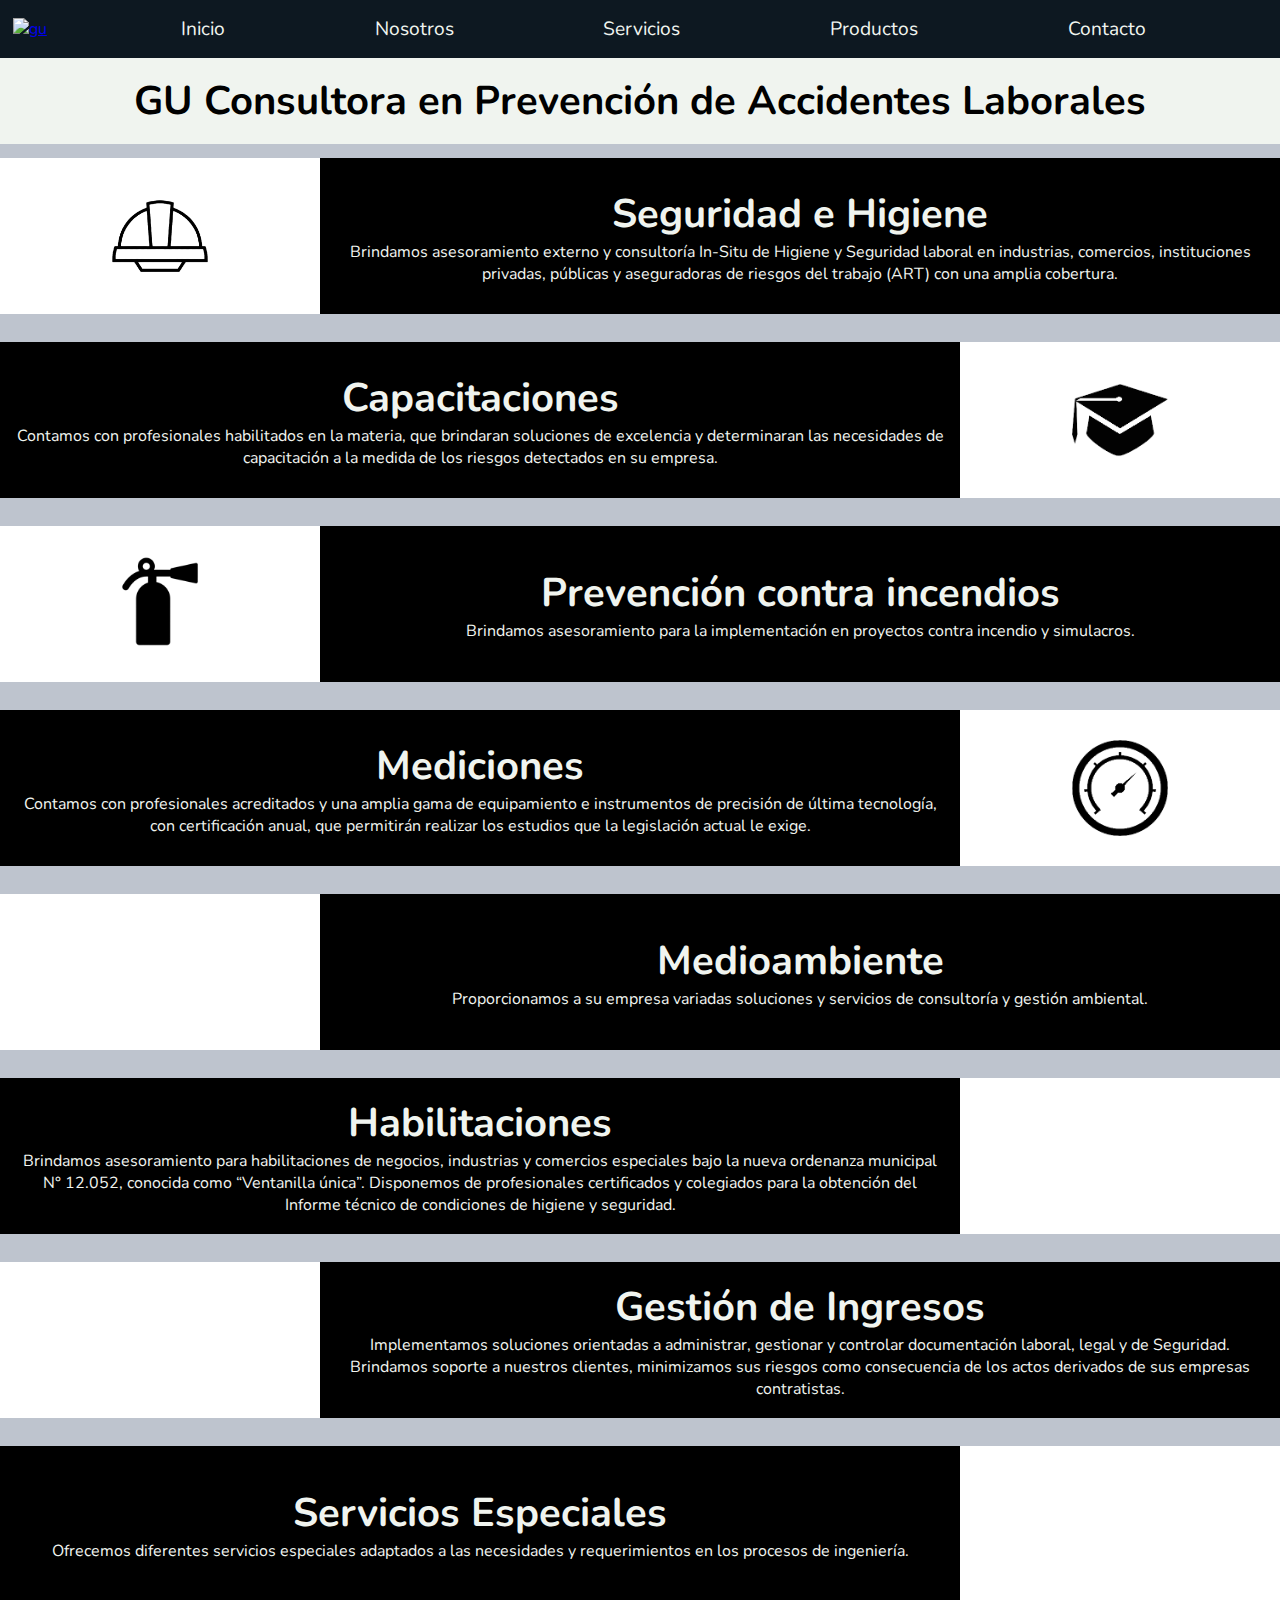
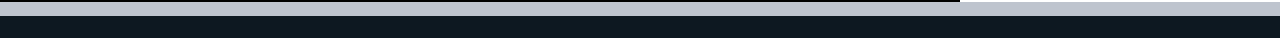
==== commit 5aea0bc2: "corregi logo index" ====
--- a/index.html
+++ b/index.html
@@ -20,7 +20,7 @@
 <body>
     <header>
         <nav class="navbar syso">
-            <a class="logoinicio" href="../index.html"><img class="gu wow fadeInDown" src="./img/gu.png" alt="gu"></a>
+            <a class="logoinicio" href="./index.html"><img class="gu wow fadeInDown" src="./img/gu.png" alt="gu"></a>
             <ul class="menu">
                 <li class="inicioinicio menu_item active wow fadeInLeft"><a href="./index.html">Inicio</a></li>
                 <li class="nosotrosinicio menu_item wow fadeInLeft"><a href="./pages/nosotros.html">Nosotros</a></li>
@@ -32,7 +32,7 @@
     </header>
     <main>
         <section class="titulogu fondoblancotitulo">
-            <h2 class="tituloppal">GU Consultora en Prevención de Accidentes Laborales</h2>
+            <h1 class="tituloppal">GU Consultora en Prevención de Accidentes Laborales</h1>
         </section>
 
         <div class="">
@@ -59,7 +59,7 @@
                         alt="prevencioncontraincendio">
                 </div>
                 <div class="B3 cuadritotexto full">
-                    <h3 class="tituloppal">Prevencón contra incendios</h3>
+                    <h3 class="tituloppal">Prevención contra incendios</h3>
                     <p>Brindamos asesoramiento para la implementación en proyectos contra incendio y simulacros.</p>
                 </div>
                 <div class="A4 full"> <img class="iconospng wow flipInX" src="./img/mediciones.png" alt="mediciones">
--- a/styles/style.css
+++ b/styles/style.css
@@ -346,9 +346,13 @@
   justify-content: center;
   align-content: center;
   grid-area: mqtexto;
-  margin-right: 4.094rem;
-  margin-left: 4.094rem;
-  padding: 4rem;
+  margin-top: 1rem;
+  margin-bottom: 1rem;
+  margin-right: 6.094rem;
+  margin-left: 6.094rem;
+  padding-top: 1rem;
+  padding-right: 4rem;
+  padding-left: 4rem;
 }
 .galeria .galeriatexto .estilotextoblanco {
   color: #F0F4EF;
@@ -375,6 +379,58 @@
   margin-left: auto;
 }
 
+.cuadroscroll {
+  margin-bottom: 1rem;
+}
+.cuadroscroll .scrolltext {
+  list-style: none;
+  height: 180px;
+  border: 1px solid #ddd;
+  background: #f1f1f1;
+  overflow-y: scroll;
+}
+.cuadroscroll .scrolltext .textolistita {
+  padding: 0.3rem;
+}
+
+.dimensionespantalones {
+  height: 250px;
+  width: 150px;
+  margin-right: auto;
+  margin-left: auto;
+}
+
+.dimensionesber {
+  margin-top: 3.1rem;
+  margin-bottom: 3.1rem;
+  height: 150px;
+  width: 150px;
+  margin-right: auto;
+  margin-left: auto;
+}
+
+.dimensionesmameluco, .dimensionescamisa, .dimensioncarteleria, .dimensionlimitador {
+  margin-top: 1rem;
+  margin-bottom: 1rem;
+  height: 220px;
+  width: 220px;
+  margin-right: auto;
+  margin-left: auto;
+}
+
+.dimensionesmasfacial {
+  margin-top: 1rem;
+  margin-bottom: 1rem;
+  height: 252px;
+  margin-right: auto;
+  margin-left: auto;
+}
+
+.botonvolver {
+  margin-right: 3rem;
+  padding-top: 1rem;
+}
+
 .formulariocontacto {
   padding: 1rem;
 }
@@ -400,6 +456,167 @@
   max-width: 100%;
 }
 
+.color-select {
+  background-color: #c2c2c2;
+  height: 50px;
+  display: flex;
+  align-items: center;
+  justify-content: center;
+  margin-bottom: 1rem;
+}
+
+.color-select div {
+  width: 30px;
+  height: 30px;
+  border-radius: 50%;
+  margin-right: 30px;
+  cursor: pointer;
+}
+
+/***************************Calzado de Seguridad*********************/
+/***************************Calzado de Seguridad*********************/
+/*******zapato ozono*******/
+.color-select #zoonegro {
+  background: #333;
+}
+
+.color-select #zoomarron {
+  background: #a52a2a;
+}
+
+/*******zapatilla sneaker*******/
+.color-select #zosnegro {
+  background: #333;
+}
+
+.color-select #zosmarron {
+  background: #a52a2a;
+}
+
+.color-select #zosgris {
+  background: #808080;
+}
+
+/*******zapatilla kryton*******/
+.color-select #zoknegro {
+  background: #333;
+}
+
+.color-select #zokazul {
+  background: #001a57;
+}
+
+/***********botin ozono*********/
+.color-select #boonegro {
+  background: #333;
+}
+
+.color-select #boomarron {
+  background: #a52a2a;
+}
+
+.color-select #booblanco {
+  background: #ffffff;
+}
+
+/***********botin ombu sneaker*********/
+.color-select #bosmarron {
+  background: #a52a2a;
+}
+
+.color-select #bosgris {
+  background: #808080;
+}
+
+/***********botin ombu krypton************/
+.color-select #boknegro {
+  background: #333;
+}
+
+.color-select #bokazul {
+  background: #001a57;
+}
+
+/***************************Indumentaria*********************/
+/***************************Indumentaria*********************/
+/*************pantalon cargo***********/
+.color-select #pcbeige {
+  background: #e0e094;
+}
+
+.color-select #pcnegro {
+  background: #333;
+}
+
+.color-select #pcazul {
+  background: #001a57;
+}
+
+/***************bombacha de campo************/
+.color-select #bcbeige {
+  background: #e0e094;
+}
+
+.color-select #bcnegro {
+  background: #333;
+}
+
+.color-select #bcverde {
+  background: #014e01;
+}
+
+/*************COLORES************/
+/*************COLORES************/
+/*************COLORES************/
+/*************COLORES************/
+.color-select #negro {
+  background: #333;
+}
+
+.color-select #marron {
+  background: #a52a2a;
+}
+
+.color-select #beige {
+  background: #e0e094;
+}
+
+.color-select #azul {
+  background: #001a57;
+}
+
+.color-select #verde {
+  background: #014e01;
+}
+
+.color-select #blanco {
+  background: #ffffff;
+}
+
+.color-select #gris {
+  background: #808080;
+}
+
+.color-select #rojo {
+  background: #ff0000;
+}
+
+.color-select #naranja {
+  background: #f08800;
+}
+
+.color-select #amarillo {
+  background: #fffb00;
+}
+
+.color-select #fotoluminico {
+  background: #2eff7e;
+}
+
+/*************COLORES************/
+/*************COLORES************/
+/*************COLORES************/
+/*************COLORES************/
 @media screen and (max-width: 991px) {
   /*********************** NOSOTROS *********************/
   .cajitaquienessomos {
@@ -484,6 +701,7 @@
   .galeria .galeriatexto {
     margin-right: 6.25rem;
     margin-left: 6.25rem;
+    padding: 2rem;
   }
   .galeria .galeriavideo {
     margin-right: auto;
